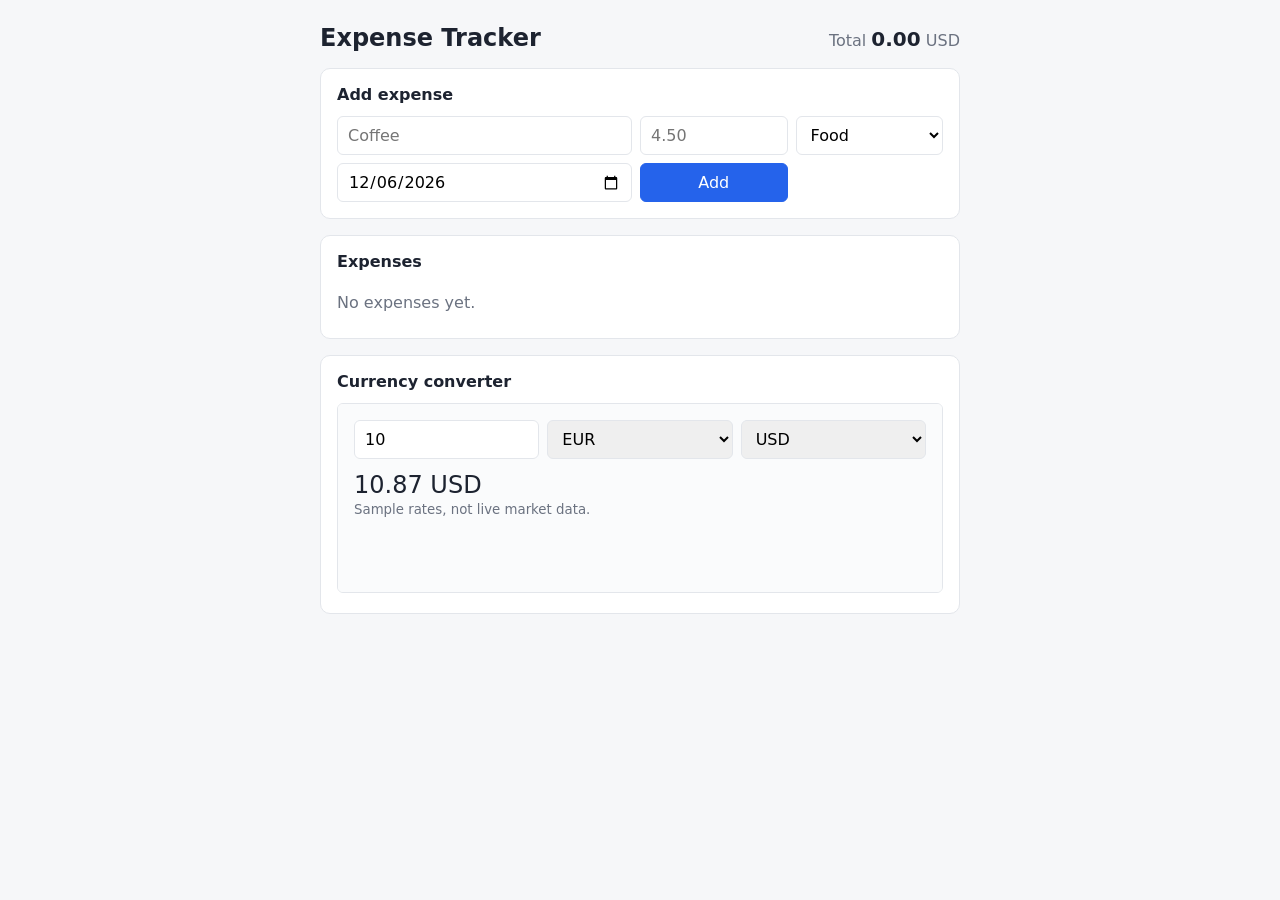
==== webmcp-expense-tracker/solution/index.html @ bae72675 "Add WebMCP expense tracker codelab" ====
<!doctype html>
<html lang="en">
<head>
  <meta charset="utf-8">
  <meta name="viewport" content="width=device-width, initial-scale=1">
  <title>Expense Tracker</title>
  <link rel="stylesheet" href="style.css">
</head>
<body>
  <header>
    <h1>Expense Tracker</h1>
    <p class="total">Total <strong id="total">0.00</strong> USD</p>
  </header>

  <main>
    <section class="card">
      <h2>Add expense</h2>
      <form id="expense-form">
        <input name="title" placeholder="Coffee" required>
        <input name="amount" type="number" step="0.01" min="0.01" placeholder="4.50" required>
        <select name="category">
          <option value="food">Food</option>
          <option value="transport">Transport</option>
          <option value="shopping">Shopping</option>
          <option value="bills">Bills</option>
          <option value="other">Other</option>
        </select>
        <input name="date" type="date">
        <button type="submit">Add</button>
      </form>
    </section>

    <section class="card">
      <h2>Expenses</h2>
      <ul id="expense-list"></ul>
    </section>

    <section class="card">
      <h2>Currency converter</h2>
      <iframe id="converter" src="converter/" title="Currency converter" allow="tools"></iframe>
    </section>
  </main>

  <script src="app.js"></script>
  <script src="webmcp.js"></script>
</body>
</html>
---- webmcp-expense-tracker/solution/style.css ----
:root {
  --bg: #f6f7f9;
  --card: #ffffff;
  --text: #1d2330;
  --muted: #6b7280;
  --border: #e3e6eb;
  --accent: #2563eb;
  --danger: #dc2626;
  font-family: system-ui, -apple-system, "Segoe UI", Roboto, sans-serif;
  color: var(--text);
  background: var(--bg);
}

* { box-sizing: border-box; }

body {
  margin: 0;
  padding: 24px 16px 48px;
}

header, main {
  max-width: 640px;
  margin: 0 auto;
}

header {
  display: flex;
  align-items: baseline;
  justify-content: space-between;
  gap: 16px;
  flex-wrap: wrap;
}

h1 { font-size: 1.5rem; margin: 0 0 16px; }
h2 { font-size: 1rem; margin: 0 0 12px; }

.total { margin: 0; color: var(--muted); }
.total strong { color: var(--text); font-size: 1.25rem; }

.card {
  background: var(--card);
  border: 1px solid var(--border);
  border-radius: 10px;
  padding: 16px;
  margin-bottom: 16px;
}

form {
  display: grid;
  grid-template-columns: 2fr 1fr 1fr;
  gap: 8px;
}

input, select, button {
  font: inherit;
  padding: 8px 10px;
  border: 1px solid var(--border);
  border-radius: 6px;
  background: #fff;
  min-width: 0;
}

button {
  background: var(--accent);
  border-color: var(--accent);
  color: #fff;
  cursor: pointer;
}

@media (max-width: 480px) {
  form { grid-template-columns: 1fr 1fr; }
  form input[name="title"] { grid-column: 1 / -1; }
}

#expense-list {
  list-style: none;
  margin: 0;
  padding: 0;
}

#expense-list li {
  display: flex;
  align-items: center;
  gap: 12px;
  padding: 10px 0;
  border-top: 1px solid var(--border);
}

#expense-list li:first-child { border-top: 0; }

.expense-title { flex: 1; }
.expense-meta { display: block; font-size: 0.8rem; color: var(--muted); }
.expense-amount { font-variant-numeric: tabular-nums; }

.delete {
  background: none;
  border: 0;
  color: var(--danger);
  padding: 4px 8px;
}

.empty { color: var(--muted); }

iframe {
  width: 100%;
  height: 190px;
  border: 1px solid var(--border);
  border-radius: 6px;
}
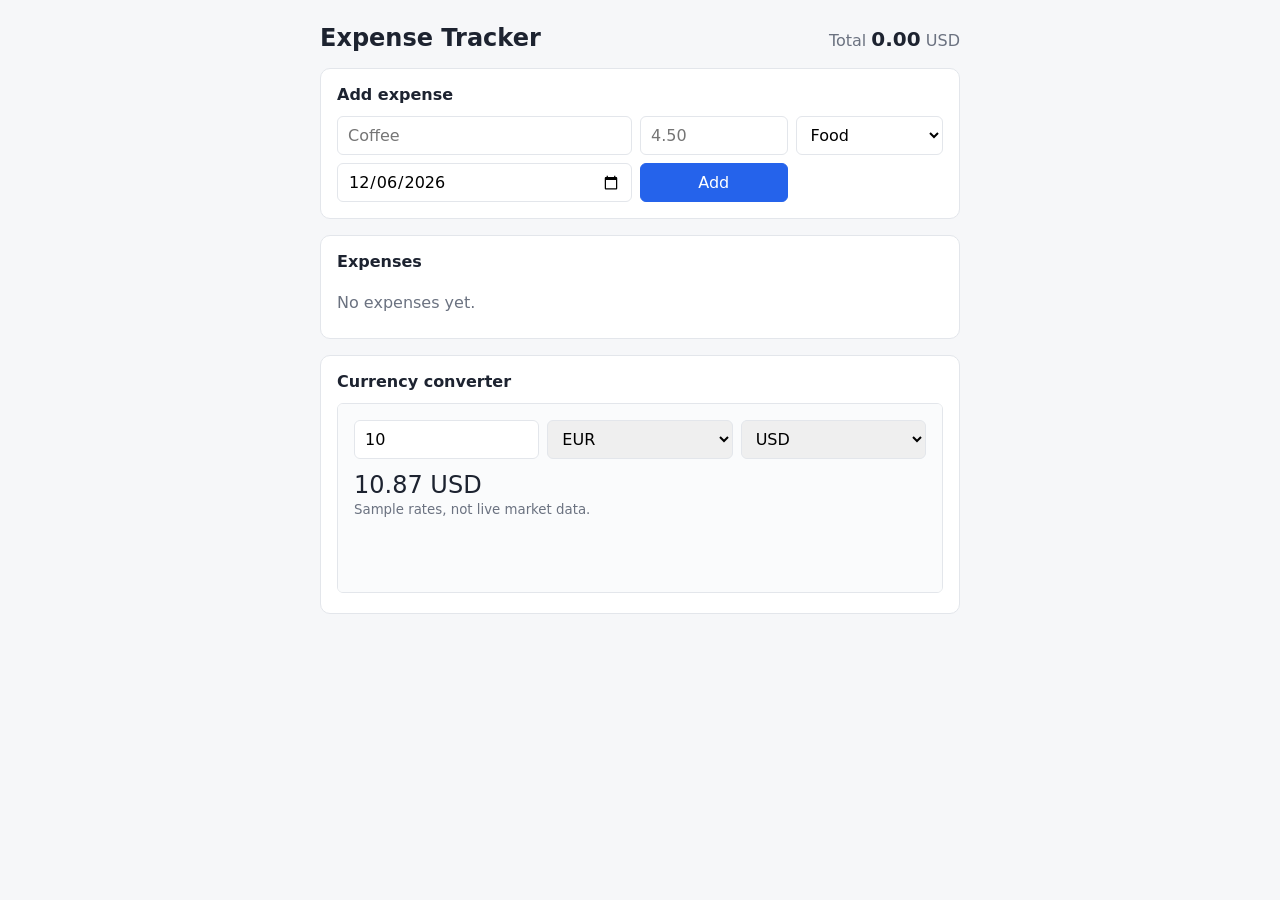
==== commit aeafb346: "Format code with Prettier and add before/after ChatGPT runs to codelab" ====
--- a/webmcp-expense-tracker/solution/index.html
+++ b/webmcp-expense-tracker/solution/index.html
@@ -1,47 +1,59 @@
 <!doctype html>
 <html lang="en">
-<head>
-  <meta charset="utf-8">
-  <meta name="viewport" content="width=device-width, initial-scale=1">
-  <title>Expense Tracker</title>
-  <link rel="stylesheet" href="style.css">
-</head>
-<body>
-  <header>
-    <h1>Expense Tracker</h1>
-    <p class="total">Total <strong id="total">0.00</strong> USD</p>
-  </header>
+  <head>
+    <meta charset="utf-8" />
+    <meta name="viewport" content="width=device-width, initial-scale=1" />
+    <title>Expense Tracker</title>
+    <link rel="stylesheet" href="style.css" />
+  </head>
+  <body>
+    <header>
+      <h1>Expense Tracker</h1>
+      <p class="total">Total <strong id="total">0.00</strong> USD</p>
+    </header>
 
-  <main>
-    <section class="card">
-      <h2>Add expense</h2>
-      <form id="expense-form">
-        <input name="title" placeholder="Coffee" required>
-        <input name="amount" type="number" step="0.01" min="0.01" placeholder="4.50" required>
-        <select name="category">
-          <option value="food">Food</option>
-          <option value="transport">Transport</option>
-          <option value="shopping">Shopping</option>
-          <option value="bills">Bills</option>
-          <option value="other">Other</option>
-        </select>
-        <input name="date" type="date">
-        <button type="submit">Add</button>
-      </form>
-    </section>
+    <main>
+      <section class="card">
+        <h2>Add expense</h2>
+        <form id="expense-form">
+          <input name="title" placeholder="Coffee" required />
+          <input
+            name="amount"
+            type="number"
+            step="0.01"
+            min="0.01"
+            placeholder="4.50"
+            required
+          />
+          <select name="category">
+            <option value="food">Food</option>
+            <option value="transport">Transport</option>
+            <option value="shopping">Shopping</option>
+            <option value="bills">Bills</option>
+            <option value="other">Other</option>
+          </select>
+          <input name="date" type="date" />
+          <button type="submit">Add</button>
+        </form>
+      </section>
 
-    <section class="card">
-      <h2>Expenses</h2>
-      <ul id="expense-list"></ul>
-    </section>
+      <section class="card">
+        <h2>Expenses</h2>
+        <ul id="expense-list"></ul>
+      </section>
 
-    <section class="card">
-      <h2>Currency converter</h2>
-      <iframe id="converter" src="converter/" title="Currency converter" allow="tools"></iframe>
-    </section>
-  </main>
+      <section class="card">
+        <h2>Currency converter</h2>
+        <iframe
+          id="converter"
+          src="converter/"
+          title="Currency converter"
+          allow="tools"
+        ></iframe>
+      </section>
+    </main>
 
-  <script src="app.js"></script>
-  <script src="webmcp.js"></script>
-</body>
+    <script src="app.js"></script>
+    <script src="webmcp.js"></script>
+  </body>
 </html>
--- a/webmcp-expense-tracker/solution/style.css
+++ b/webmcp-expense-tracker/solution/style.css
@@ -6,19 +6,27 @@
   --border: #e3e6eb;
   --accent: #2563eb;
   --danger: #dc2626;
-  font-family: system-ui, -apple-system, "Segoe UI", Roboto, sans-serif;
+  font-family:
+    system-ui,
+    -apple-system,
+    "Segoe UI",
+    Roboto,
+    sans-serif;
   color: var(--text);
   background: var(--bg);
 }
 
-* { box-sizing: border-box; }
+* {
+  box-sizing: border-box;
+}
 
 body {
   margin: 0;
   padding: 24px 16px 48px;
 }
 
-header, main {
+header,
+main {
   max-width: 640px;
   margin: 0 auto;
 }
@@ -31,11 +39,23 @@
   flex-wrap: wrap;
 }
 
-h1 { font-size: 1.5rem; margin: 0 0 16px; }
-h2 { font-size: 1rem; margin: 0 0 12px; }
+h1 {
+  font-size: 1.5rem;
+  margin: 0 0 16px;
+}
+h2 {
+  font-size: 1rem;
+  margin: 0 0 12px;
+}
 
-.total { margin: 0; color: var(--muted); }
-.total strong { color: var(--text); font-size: 1.25rem; }
+.total {
+  margin: 0;
+  color: var(--muted);
+}
+.total strong {
+  color: var(--text);
+  font-size: 1.25rem;
+}
 
 .card {
   background: var(--card);
@@ -51,7 +71,9 @@
   gap: 8px;
 }
 
-input, select, button {
+input,
+select,
+button {
   font: inherit;
   padding: 8px 10px;
   border: 1px solid var(--border);
@@ -68,8 +90,12 @@
 }
 
 @media (max-width: 480px) {
-  form { grid-template-columns: 1fr 1fr; }
-  form input[name="title"] { grid-column: 1 / -1; }
+  form {
+    grid-template-columns: 1fr 1fr;
+  }
+  form input[name="title"] {
+    grid-column: 1 / -1;
+  }
 }
 
 #expense-list {
@@ -86,11 +112,21 @@
   border-top: 1px solid var(--border);
 }
 
-#expense-list li:first-child { border-top: 0; }
+#expense-list li:first-child {
+  border-top: 0;
+}
 
-.expense-title { flex: 1; }
-.expense-meta { display: block; font-size: 0.8rem; color: var(--muted); }
-.expense-amount { font-variant-numeric: tabular-nums; }
+.expense-title {
+  flex: 1;
+}
+.expense-meta {
+  display: block;
+  font-size: 0.8rem;
+  color: var(--muted);
+}
+.expense-amount {
+  font-variant-numeric: tabular-nums;
+}
 
 .delete {
   background: none;
@@ -99,7 +135,9 @@
   padding: 4px 8px;
 }
 
-.empty { color: var(--muted); }
+.empty {
+  color: var(--muted);
+}
 
 iframe {
   width: 100%;
